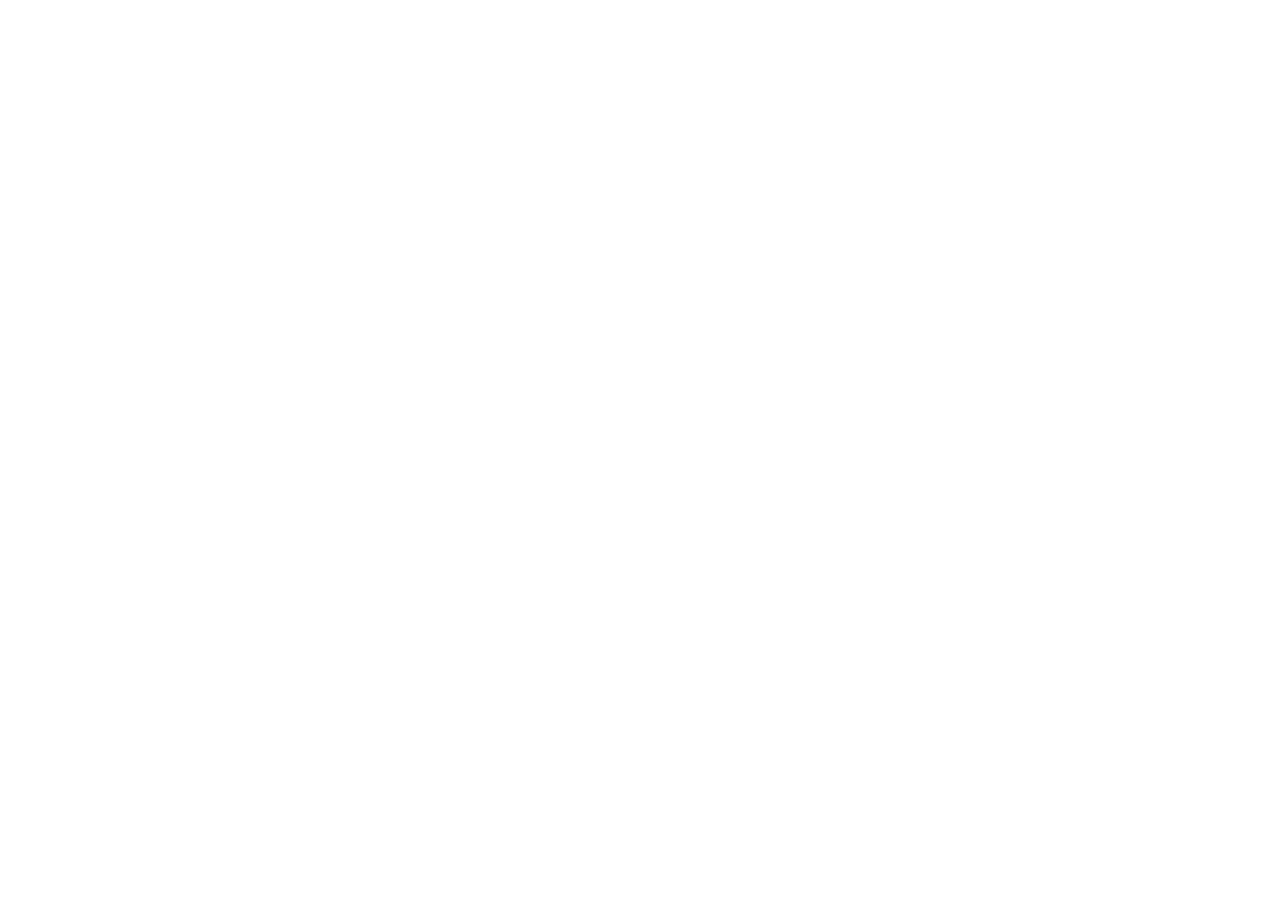
==== index.html @ 2fc28670 "Inicio del proyecto - Revisión" ====
<!DOCTYPE html>
<html lang="en">

<head>
    <meta charset="UTF-8">
    <meta name="viewport" content="width=device-width, initial-scale=1.0">
    <title>Document</title>
    <link rel="preconnect" href="https://fonts.googleapis.com">
    <link rel="preconnect" href="https://fonts.gstatic.com" crossorigin>
    <link href="https://fonts.googleapis.com/css2?family=Quicksand:wght@300;500;700&display=swap" rel="stylesheet">
    <style>
        :root {
            --white: #FFFFFF;
            --black: #000000;
            --very-light-pink: #C7C7C7;
            --text-input-field: #F7F7F7;
            --hospital-green: #ACD9B2;
        }

        body {
            font-family: 'Quicksand', sans-serif;
        }
    </style>
</head>

<body>

</body>

</html>
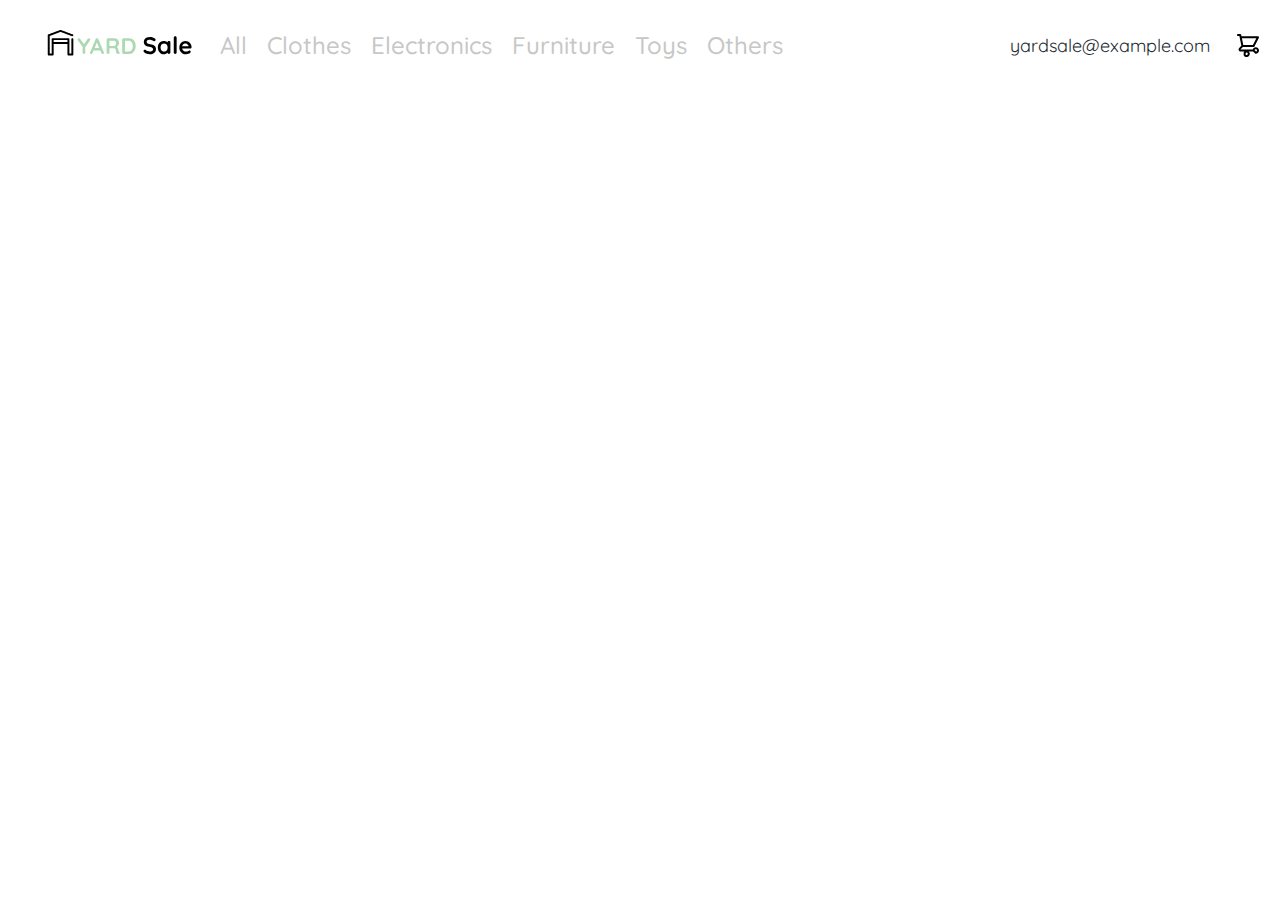
==== commit 654ca1b9: "Barra de navegación casi finalizada. Se ha completado la mayor parte del diseño y funcionalidad. Aún" ====
--- a/index.html
+++ b/index.html
@@ -2,29 +2,65 @@
 <html lang="en">
 
 <head>
-    <meta charset="UTF-8">
-    <meta name="viewport" content="width=device-width, initial-scale=1.0">
-    <title>Document</title>
-    <link rel="preconnect" href="https://fonts.googleapis.com">
-    <link rel="preconnect" href="https://fonts.gstatic.com" crossorigin>
-    <link href="https://fonts.googleapis.com/css2?family=Quicksand:wght@300;500;700&display=swap" rel="stylesheet">
-    <style>
-        :root {
-            --white: #FFFFFF;
-            --black: #000000;
-            --very-light-pink: #C7C7C7;
-            --text-input-field: #F7F7F7;
-            --hospital-green: #ACD9B2;
-        }
+  <meta charset="UTF-8" />
+  <meta name="viewport" content="width=div, initial-scale=1.0" />
+  <title>Yard Sale</title>
+  <link rel="shortcut icon" href="Platzi_YardSale_Logos/favicon_bota_fora.svg" type="img" />
+  <link rel="preconnect" href="https://fonts.googleapis.com" />
+  <link rel="preconnect" href="https://fonts.gstatic.com" crossorigin />
+  <link href="https://fonts.googleapis.com/css2?family=Quicksand:wght@300;500;700&display=swap" rel="stylesheet" />
 
-        body {
-            font-family: 'Quicksand', sans-serif;
-        }
-    </style>
+  <link rel="stylesheet" href="CSS/button.css" />
+  <link rel="stylesheet" href="CSS/variables.css" />
+  <link rel="stylesheet" href="CSS/navegation.css" />
+  <link rel="stylesheet" href="CSS/index.css" />
 </head>
 
 <body>
-
+  <div class="index">
+    <div class="index-nav global-nav">
+      <a href="index.html" class="index-nav__page-left-logo global-nav__page-logo global-nav__page-left-logo"><img
+          src="Platzi_YardSale_Logos/logo_yard_sale.svg" alt="Page logo" /></a>
+      <nav class="index-nav__elements global-nav__elements">
+        <input type="checkbox" id="menu-control" />
+        <label class="menu-control__img" for="menu-control"><img src="Platzi_YardSale_Icons/icon_menu.svg" alt="Menu"
+            id="btnLeft" /></label>
+        <ol class="index-nav__buttons global-nav__buttons">
+          <li>
+            <a href="index.html" class="index-nav__button button__nav-button">All</a>
+          </li>
+          <li>
+            <a href="index.html" class="index-nav__button button__nav-button">Clothes</a>
+          </li>
+          <li>
+            <a href="index.html" class="index-nav__button button__nav-button">Electronics</a>
+          </li>
+          <li>
+            <a href="index.html" class="index-nav__button button__nav-button">Furniture</a>
+          </li>
+          <li>
+            <a href="index.html" class="index-nav__button button__nav-button">Toys</a>
+          </li>
+          <li>
+            <a href="index.html" class="index-nav__button button__nav-button">Others</a>
+          </li>
+        </ol>
+      </nav>
+      <a href="index.html" class="index-nav__page-central-logo global-nav__page-logo global-nav__page-central-logo"><img
+          src="Platzi_YardSale_Logos/logo_yard_sale.svg" alt="Page logo" /></a>
+      <div class="index-nav__account-shopping-cart global-nav__account-shopping-cart">
+        <div class="name-options">
+          <div class="name-container">
+            <p class="name">yardsale@example.com</p>
+          </div>
+        </div>
+        <a href="shopping_cart1.html" class="index-nav__button button__nav-button"><img
+            src="Platzi_YardSale_Icons/icon_shopping_cart.svg" alt="Shopping cart icon" /></a>
+      </div>
+    </div>
+    <div class="login-container">
+    </div>
+  </div>
 </body>
 
 </html>--- a/CSS/button.css
+++ b/CSS/button.css
@@ -0,0 +1,34 @@
+.button__primary-button {
+    background-color: var(--hospital-green);
+    font-size: var(--md);
+    border: none;
+    border-radius: 8px;
+    color: var(--white);
+    height: 45px;
+    width: 100%;
+    cursor: pointer;
+    font-weight: bold;
+}
+
+.button__secondary-button {
+    background-color: var(--white);
+    font-size: var(--md);
+    border: solid var(--hospital-green) 1px;
+    border-radius: 8px;
+    color: var(--hospital-green);
+    height: 45px;
+    width: 100%;
+    cursor: pointer;
+    font-weight: 500;
+    text-decoration: none;
+}
+
+.button__nav-button {
+    background-color: var(--white);
+    font-size: var(--lg);
+    color: var(--very-light-pink);
+    width: 100%;
+    cursor: pointer;
+    font-weight: 500;
+    text-decoration: none;
+}--- a/CSS/variables.css
+++ b/CSS/variables.css
@@ -0,0 +1,13 @@
+:root {
+    --white: #FFFFFF;
+    --black: #000000;
+    --dark: #232830;
+    --very-light-pink: #C7C7C7;
+    --text-input-field: #F7F7F7;
+    --hospital-green: #ACD9B2;
+    --sm: 16px;
+    --md: 18px;
+    --lg: 24px;
+    --logo: 30px;
+    --logo-s: 22px;
+}--- a/CSS/navegation.css
+++ b/CSS/navegation.css
@@ -0,0 +1,211 @@
+.global-nav {
+  background-color: white;
+  margin-top: 20px;
+  width: 100%;
+
+  display: grid;
+  place-items: center;
+  place-content: center;
+  justify-content: space-between;
+
+  grid-template-columns: 50px 1fr 50px;
+  /* grid-template-rows: 250px; */
+  grid-template-rows: 50px;
+
+  position: sticky;
+  top: 0;
+  align-self: start;
+}
+
+.global-nav__page-left-logo {
+  display: none;
+}
+
+.global-nav__page-logo img {
+  height: var(--logo);
+}
+
+.global-nav__elements {
+  width: 100%;
+  display: flex;
+  flex-direction: row;
+  justify-content: flex-start;
+}
+
+/* .global-nav__elements label {
+  display: grid;
+  place-items: center;
+  margin: 0;
+} */
+
+.menu-control__img {
+  display: grid;
+  place-items: center;
+  margin: 0;
+}
+
+#menu-control {
+  display: none;
+}
+
+.global-nav__buttons {
+  width: 100%;
+  display: flex;
+  padding: 0 0 0 0;
+  list-style: none;
+}
+
+.global-nav__buttons li {
+  display: none;
+  padding: 0 20px 0 0;
+}
+
+.global-nav__account-shopping-cart {
+  width: 100%;
+  display: grid;
+  align-items: end;
+  grid-template-columns: 3fr 1fr;
+  grid-template-rows: 1fr;
+}
+
+.name-options {
+  height: 50px;
+  display: none;
+}
+
+.name-container {
+  height: 50px;
+  font-size: var(--md);
+  color: var(--dark);
+  display: flex;
+  /* align-self: end; */
+  /* position: relative; */
+  /* top: 16px; */
+  /* z-index: 2; */
+  align-items: center;
+}
+
+.name {
+  margin: 0;
+}
+
+.options-container {
+  display: none;
+  /* position: relative; */
+  /* top: 20px; */
+  /* left: 38px; */
+  /* width: 150px; */
+  background-color: var(--white);
+  /* z-index: 1; */
+  border-radius: 8px;
+  box-shadow: 3px 3px 10px var(--very-light-pink);
+}
+
+.options {
+  margin: 0;
+  padding: 20px 10px 20px 0;
+  list-style: none;
+}
+
+.options li {
+  padding: 10px
+}
+
+.my-orders-option__button {
+  color: var(--black);
+}
+
+.my-account-option__button {
+  margin-top: 10px;
+  color: var(--black);
+}
+
+.global-nav__account-shopping-cart a {
+  display: flex;
+  flex-direction: row-reverse;
+  place-self: center;
+}
+
+.global-shopping__button {
+  color: var(--hospital-green);
+}
+
+.action__button {
+  color: var(--hospital-green);
+  margin-top: 40px;
+}
+
+@media (min-width: 320px) {
+  /* smartphones, iPhone, portrait 480x320 phones */
+}
+@media (min-width: 481px) {
+  /* portrait e-readers (Nook/Kindle), smaller tablets @ 600 or @ 640 wide. */
+}
+@media (min-width: 641px) {
+  /* portrait tablets, portrait iPad, landscape e-readers, landscape 800x480 or 854x480 phones */
+  .global-nav {
+    grid-template-columns: 200px 1fr 250px;
+  }
+  .global-nav__page-left-logo {
+    width: 100%;
+    display: grid;
+    place-items: center;
+  }
+  .global-nav__page-central-logo {
+    display: none;
+  }
+  #menu-control:checked ~ ol {
+    display: flex;
+    flex-direction: column;
+    position: relative;
+    top: 106px;
+    left: 20px;
+  }
+  #menu-control:checked ~ ol > li {
+    display: block;
+    padding-bottom: 10px;
+  }
+  .global-nav__elements li:hover a {
+    color: var(--hospital-green);
+  }
+  /* ::-webkit-scrollbar {
+    display: none;
+  } */
+  .name-options {
+    display: grid;
+    grid-template-rows: 50px auto;
+}
+  .global-name-options:hover .options-container {
+    display: block;
+  }
+}
+@media (min-width: 961px) {
+  /* tablet, landscape iPad, lo-res laptops ands desktops */
+}
+@media (min-width: 1070px) {
+  /* big landscape tablets, laptops, and desktops */
+  .global-nav {
+    grid-template-columns: 200px 1fr 250px;
+  }
+  .global-nav__elements {
+    display: flex;
+  }
+  .global-nav__elements label {
+    display: none;
+  }
+  #menu-control:checked ~ ol > li {
+    display: flex;
+    padding: 0 20px 0 0;
+  }
+  #menu-control:checked ~ ol {
+    flex-direction: row;
+    position: static;
+  }
+  .global-nav__elements li {
+    display: block;
+    padding: 0 20px 0 0;
+  }
+}
+@media (min-width: 1281px) {
+  /* hi-res laptops and desktops */
+}
--- a/CSS/index.css
+++ b/CSS/index.css
@@ -0,0 +1,156 @@
+body {
+  margin: 0 20px;
+  height: 100vh;
+  font-family: "Quicksand", sans-serif;
+}
+
+.home1 {
+  width: 100%;
+  height: 100%;
+  display: grid;
+  grid-template-columns: auto;
+  grid-template-rows: 70px 1fr;
+  place-items: center;
+}
+
+/* .login-nav {
+    width: 100%;
+    height: 80px;
+    display: none;
+    place-items: center;
+    grid-template-columns: 250px auto 250px;
+    grid-template-rows: 1fr;
+  } */
+
+/* .login-nav__page-logo {
+    width: 100%;
+    display: grid;
+    place-items: center;
+  }
+  
+  .login-nav__page-logo img {
+    height: var(--logo);
+  }
+  
+  .login-nav__elements {
+    width: 100%;
+    display: flex;
+    flex-direction: row;
+    justify-content: flex-start;
+  }
+  
+  .login-nav__elements img {
+    display: flex;
+  }
+  
+  .login-nav__elements ol {
+      width: 100%;
+      display:flex;  
+    list-style:none;
+    }
+  
+  .login-nav__elements li {
+    display: none;
+    padding: 0 20px 0 0;
+  } */
+
+/* .login-nav__account-shpcart {
+    width: 100%;
+    display: grid;
+    align-items: center;
+    grid-template-columns: 1fr 40px;
+    grid-template-rows: 1fr;
+    margin-right: 40px;
+  }
+  
+  .login-nav__account-shpcart a {
+    display: flex;
+    flex-direction: row-reverse;
+  }
+  
+  .login-nav__account-shpcart a:nth-child(1) {
+    color: var(--hospital-green);
+  } */
+
+.home1-container {
+  width: 300px;
+  display: grid;
+  grid-template-rows: 1fr 80px;
+}
+
+.home1-container__content {
+  align-self: start;
+}
+
+.home1-container__title {
+  font-size: var(--lg);
+  margin: 70px 0px 50px 0px;
+}
+
+.home1-container__form {
+  display: flex;
+  flex-direction: column;
+}
+
+.home1-container__label {
+  font-size: var(--sm);
+  font-weight: bold;
+  margin-bottom: 4px;
+}
+
+.home1-container__text {
+  background-color: var(--text-input-field);
+  border: none;
+  color: var(--very-light-pink);
+  border-radius: 8px;
+  height: 30px;
+  font-size: var(--md);
+  padding: 8px 0px;
+  margin-bottom: 28px;
+}
+
+/*La configuración de los botones se encuentra en el archivo button.css*/
+
+.home1__button {
+  margin-bottom: 25px;
+  display: flex;
+  flex-wrap: wrap;
+  place-content: center;
+  place-self: end center;
+}
+
+@media (max-width:290px)  {
+  .home1 {
+      width: 236px;
+  }
+  .home1-container {
+      justify-self: start;
+      justify-items: start;
+  }
+}
+@media (min-width:291px)  { /* smartphones, iPhone, portrait 480x320 phones */ 
+  .home1 {
+      width: 100%;
+  }
+}
+@media (min-width:320px)  { /* smartphones, iPhone, portrait 480x320 phones */ 
+  
+}
+@media (max-width:481px)  { /* portrait e-readers (Nook/Kindle), smaller tablets @ 600 or @ 640 wide. */ 
+  .home1-container {
+      width: 100%;
+      height: 100%;
+  }
+}
+@media (min-width:641px)  { /* portrait tablets, portrait iPad, landscape e-readers, landscape 800x480 or 854x480 phones */ 
+  .home1 {
+      grid-template-rows: 70px 1fr;
+      align-content: center;
+  }
+  .button__primary-button {
+      margin-top: 42px;
+  }
+}
+@media (min-width:961px)  { /* tablet, landscape iPad, lo-res laptops ands desktops */ }
+@media (min-width:1025px) { /* big landscape tablets, laptops, and desktops */ }
+@media (min-width:1281px) { /* hi-res laptops and desktops */ }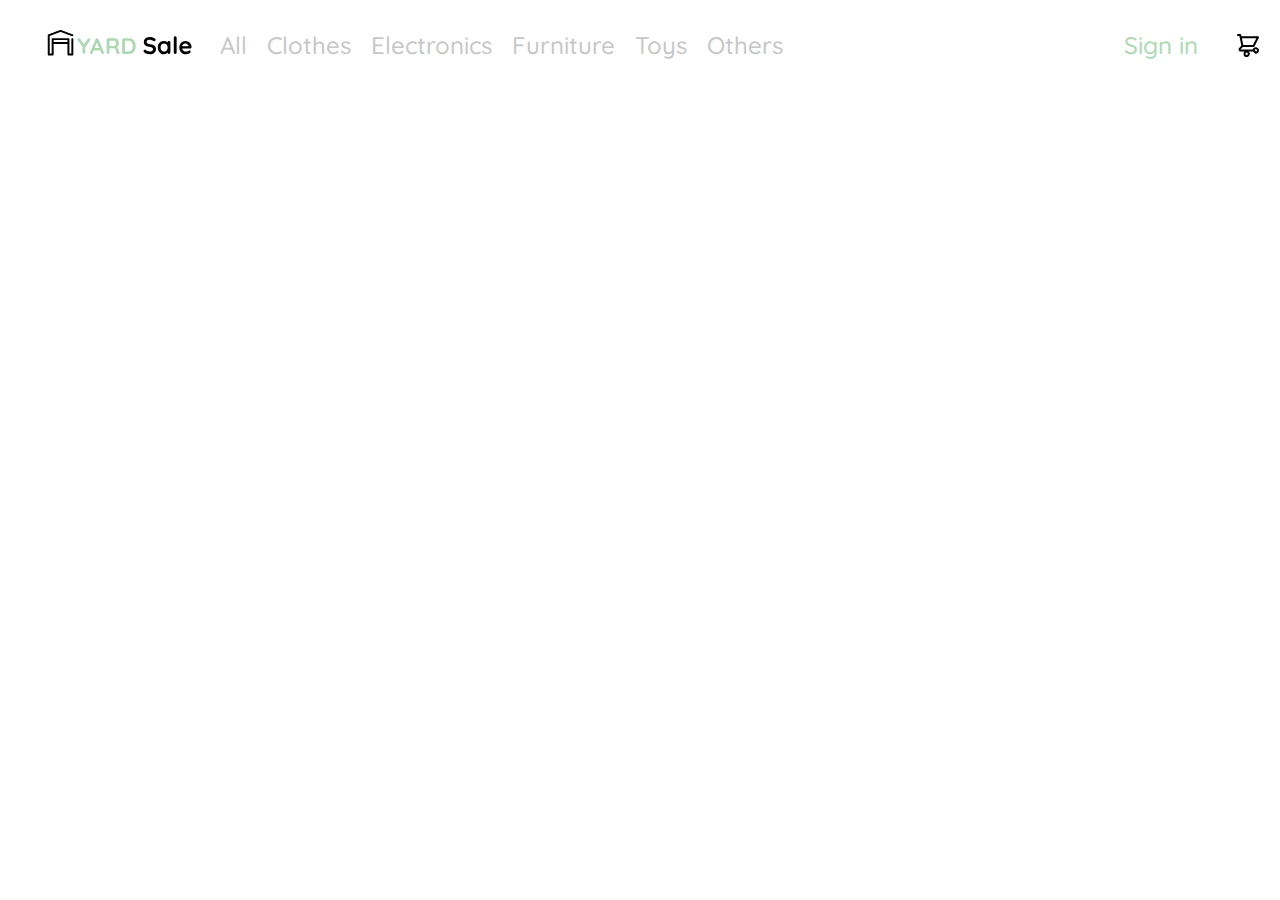
==== commit 40277862: "Versión para revisión" ====
--- a/index.html
+++ b/index.html
@@ -5,6 +5,7 @@
   <meta charset="UTF-8" />
   <meta name="viewport" content="width=div, initial-scale=1.0" />
   <title>Yard Sale</title>
+
   <link rel="shortcut icon" href="Platzi_YardSale_Logos/favicon_bota_fora.svg" type="img" />
   <link rel="preconnect" href="https://fonts.googleapis.com" />
   <link rel="preconnect" href="https://fonts.gstatic.com" crossorigin />
@@ -51,14 +52,15 @@
       <div class="index-nav__account-shopping-cart global-nav__account-shopping-cart">
         <div class="name-options">
           <div class="name-container">
-            <p class="name">yardsale@example.com</p>
+            <a href="login.html" class="name button__nav-button global-shopping__button">Sign
+              in</a>
           </div>
         </div>
         <a href="shopping_cart1.html" class="index-nav__button button__nav-button"><img
             src="Platzi_YardSale_Icons/icon_shopping_cart.svg" alt="Shopping cart icon" /></a>
       </div>
     </div>
-    <div class="login-container">
+    <div class="index-container">
     </div>
   </div>
 </body>
--- a/CSS/button.css
+++ b/CSS/button.css
@@ -1,34 +1,34 @@
 .button__primary-button {
-    background-color: var(--hospital-green);
-    font-size: var(--md);
-    border: none;
-    border-radius: 8px;
-    color: var(--white);
-    height: 45px;
-    width: 100%;
-    cursor: pointer;
-    font-weight: bold;
+  background-color: var(--hospital-green);
+  font-size: var(--md);
+  border: none;
+  border-radius: 8px;
+  color: var(--white);
+  height: 45px;
+  width: 100%;
+  cursor: pointer;
+  font-weight: bold;
 }
 
 .button__secondary-button {
-    background-color: var(--white);
-    font-size: var(--md);
-    border: solid var(--hospital-green) 1px;
-    border-radius: 8px;
-    color: var(--hospital-green);
-    height: 45px;
-    width: 100%;
-    cursor: pointer;
-    font-weight: 500;
-    text-decoration: none;
+  background-color: var(--white);
+  font-size: var(--md);
+  border: solid var(--hospital-green) 1px;
+  border-radius: 8px;
+  color: var(--hospital-green);
+  height: 45px;
+  width: 100%;
+  cursor: pointer;
+  font-weight: 500;
+  text-decoration: none;
 }
 
 .button__nav-button {
-    background-color: var(--white);
-    font-size: var(--lg);
-    color: var(--very-light-pink);
-    width: 100%;
-    cursor: pointer;
-    font-weight: 500;
-    text-decoration: none;
-}+  background-color: var(--white);
+  font-size: var(--lg);
+  color: var(--very-light-pink);
+  width: 100%;
+  cursor: pointer;
+  font-weight: 500;
+  text-decoration: none;
+}
--- a/CSS/variables.css
+++ b/CSS/variables.css
@@ -1,13 +1,13 @@
 :root {
-    --white: #FFFFFF;
-    --black: #000000;
-    --dark: #232830;
-    --very-light-pink: #C7C7C7;
-    --text-input-field: #F7F7F7;
-    --hospital-green: #ACD9B2;
-    --sm: 16px;
-    --md: 18px;
-    --lg: 24px;
-    --logo: 30px;
-    --logo-s: 22px;
-}+  --white: #ffffff;
+  --black: #000000;
+  --dark: #232830;
+  --very-light-pink: #c7c7c7;
+  --text-input-field: #f7f7f7;
+  --hospital-green: #acd9b2;
+  --sm: 16px;
+  --md: 18px;
+  --lg: 24px;
+  --logo: 30px;
+  --logo-s: 22px;
+}
--- a/CSS/navegation.css
+++ b/CSS/navegation.css
@@ -108,7 +108,7 @@
 }
 
 .options li {
-  padding: 10px
+  padding: 10px;
 }
 
 .my-orders-option__button {
@@ -174,7 +174,7 @@
   .name-options {
     display: grid;
     grid-template-rows: 50px auto;
-}
+  }
   .global-name-options:hover .options-container {
     display: block;
   }
--- a/CSS/index.css
+++ b/CSS/index.css
@@ -4,7 +4,7 @@
   font-family: "Quicksand", sans-serif;
 }
 
-.home1 {
+.index {
   width: 100%;
   height: 100%;
   display: grid;
@@ -13,92 +13,33 @@
   place-items: center;
 }
 
-/* .login-nav {
-    width: 100%;
-    height: 80px;
-    display: none;
-    place-items: center;
-    grid-template-columns: 250px auto 250px;
-    grid-template-rows: 1fr;
-  } */
-
-/* .login-nav__page-logo {
-    width: 100%;
-    display: grid;
-    place-items: center;
-  }
-  
-  .login-nav__page-logo img {
-    height: var(--logo);
-  }
-  
-  .login-nav__elements {
-    width: 100%;
-    display: flex;
-    flex-direction: row;
-    justify-content: flex-start;
-  }
-  
-  .login-nav__elements img {
-    display: flex;
-  }
-  
-  .login-nav__elements ol {
-      width: 100%;
-      display:flex;  
-    list-style:none;
-    }
-  
-  .login-nav__elements li {
-    display: none;
-    padding: 0 20px 0 0;
-  } */
-
-/* .login-nav__account-shpcart {
-    width: 100%;
-    display: grid;
-    align-items: center;
-    grid-template-columns: 1fr 40px;
-    grid-template-rows: 1fr;
-    margin-right: 40px;
-  }
-  
-  .login-nav__account-shpcart a {
-    display: flex;
-    flex-direction: row-reverse;
-  }
-  
-  .login-nav__account-shpcart a:nth-child(1) {
-    color: var(--hospital-green);
-  } */
-
-.home1-container {
+.index-container {
   width: 300px;
   display: grid;
   grid-template-rows: 1fr 80px;
 }
 
-.home1-container__content {
+.index-container__content {
   align-self: start;
 }
 
-.home1-container__title {
+.index-container__title {
   font-size: var(--lg);
   margin: 70px 0px 50px 0px;
 }
 
-.home1-container__form {
+.index-container__form {
   display: flex;
   flex-direction: column;
 }
 
-.home1-container__label {
+.index-container__label {
   font-size: var(--sm);
   font-weight: bold;
   margin-bottom: 4px;
 }
 
-.home1-container__text {
+.index-container__text {
   background-color: var(--text-input-field);
   border: none;
   color: var(--very-light-pink);
@@ -111,7 +52,7 @@
 
 /*La configuración de los botones se encuentra en el archivo button.css*/
 
-.home1__button {
+.index__button {
   margin-bottom: 25px;
   display: flex;
   flex-wrap: wrap;
@@ -119,38 +60,47 @@
   place-self: end center;
 }
 
-@media (max-width:290px)  {
-  .home1 {
-      width: 236px;
+@media (max-width: 290px) {
+  .index {
+    width: 236px;
   }
-  .home1-container {
-      justify-self: start;
-      justify-items: start;
+  .index-container {
+    justify-self: start;
+    justify-items: start;
   }
 }
-@media (min-width:291px)  { /* smartphones, iPhone, portrait 480x320 phones */ 
-  .home1 {
-      width: 100%;
+@media (min-width: 291px) {
+  /* smartphones, iPhone, portrait 480x320 phones */
+  .index {
+    width: 100%;
   }
 }
-@media (min-width:320px)  { /* smartphones, iPhone, portrait 480x320 phones */ 
-  
+@media (min-width: 320px) {
+  /* smartphones, iPhone, portrait 480x320 phones */
 }
-@media (max-width:481px)  { /* portrait e-readers (Nook/Kindle), smaller tablets @ 600 or @ 640 wide. */ 
-  .home1-container {
-      width: 100%;
-      height: 100%;
+@media (max-width: 481px) {
+  /* portrait e-readers (Nook/Kindle), smaller tablets @ 600 or @ 640 wide. */
+  .index-container {
+    width: 100%;
+    height: 100%;
   }
 }
-@media (min-width:641px)  { /* portrait tablets, portrait iPad, landscape e-readers, landscape 800x480 or 854x480 phones */ 
-  .home1 {
-      grid-template-rows: 70px 1fr;
-      align-content: center;
+@media (min-width: 641px) {
+  /* portrait tablets, portrait iPad, landscape e-readers, landscape 800x480 or 854x480 phones */
+  .index {
+    grid-template-rows: 70px 1fr;
+    align-content: center;
   }
   .button__primary-button {
-      margin-top: 42px;
+    margin-top: 42px;
   }
 }
-@media (min-width:961px)  { /* tablet, landscape iPad, lo-res laptops ands desktops */ }
-@media (min-width:1025px) { /* big landscape tablets, laptops, and desktops */ }
-@media (min-width:1281px) { /* hi-res laptops and desktops */ }+@media (min-width: 961px) {
+  /* tablet, landscape iPad, lo-res laptops ands desktops */
+}
+@media (min-width: 1025px) {
+  /* big landscape tablets, laptops, and desktops */
+}
+@media (min-width: 1281px) {
+  /* hi-res laptops and desktops */
+}
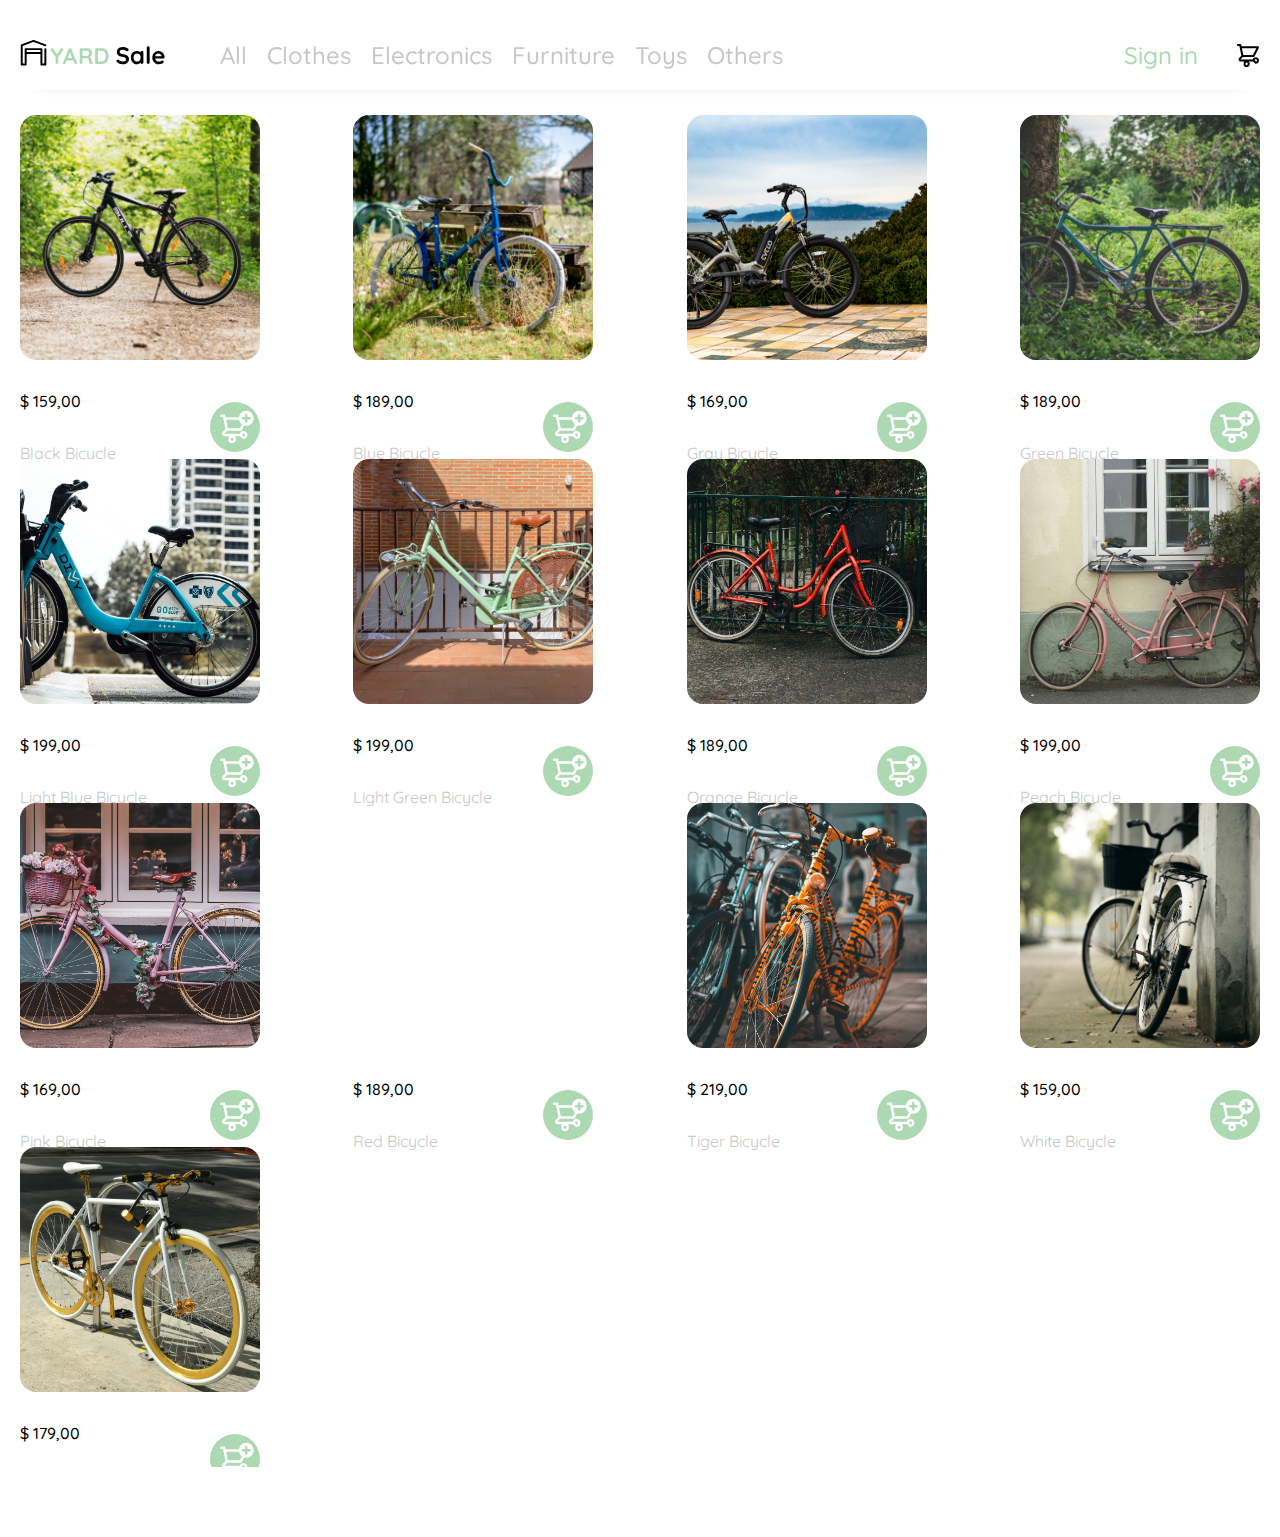
==== commit 0461e3fd: "Contenido principal de la página en proceso. Se ha completado la mayor parte del diseño responsive." ====
--- a/index.html
+++ b/index.html
@@ -24,7 +24,7 @@
           src="Platzi_YardSale_Logos/logo_yard_sale.svg" alt="Page logo" /></a>
       <nav class="index-nav__elements global-nav__elements">
         <input type="checkbox" id="menu-control" />
-        <label class="menu-control__img" for="menu-control"><img src="Platzi_YardSale_Icons/icon_menu.svg" alt="Menu"
+        <label class="menu-conktrol__img" for="menu-control"><img src="Platzi_YardSale_Icons/icon_menu.svg" alt="Menu"
             id="btnLeft" /></label>
         <ol class="index-nav__buttons global-nav__buttons">
           <li>
@@ -46,6 +46,48 @@
             <a href="index.html" class="index-nav__button button__nav-button">Others</a>
           </li>
         </ol>
+        <div class="phone-view">
+          <div class="phone-view__container">
+            <h1 class="phone-index-container__title phone-global__title">Categories</h1>
+            <nav class="phone-index-nav__elements phone-global-nav__elements">
+              <ol class="phone-index-nav__buttons phone-global-nav__buttons">
+                <li>
+                  <a href="index.html" class="index-nav__button phone-button__nav-button">All</a>
+                </li>
+                <li>
+                  <a href="index.html" class="index-nav__button phone-button__nav-button">Clothes</a>
+                </li>
+                <li>
+                  <a href="index.html" class="index-nav__button phone-button__nav-button">Electronics</a>
+                </li>
+                <li>
+                  <a href="index.html" class="index-nav__button phone-button__nav-button">Furniture</a>
+                </li>
+                <li>
+                  <a href="index.html" class="index-nav__button phone-button__nav-button">Toys</a>
+                </li>
+                <li>
+                  <a href="index.html" class="index-nav__button phone-button__nav-button">Others</a>
+                </li>
+              </ol>
+              <div class="phone-name-options global-name-options">
+                <div class="phone-options-container">
+                  <ol class="phone-options">
+                    <li><a href="my_orders.html" class="my-orders-option__button button__nav-button">My
+                        orders</a></li>
+                    <li><a href="my_account.html" class="my-account-option__button button__nav-button">My
+                        account</a>
+                    </li>
+                    <li>
+                      <p class="name"></p>
+                    </li>
+                    <li><a href="login.html" class="action__button button__nav-button">Sign in</a></li>
+                  </ol>
+                </div>
+              </div>
+            </nav>
+          </div>
+        </div>
       </nav>
       <a href="index.html" class="index-nav__page-central-logo global-nav__page-logo global-nav__page-central-logo"><img
           src="Platzi_YardSale_Logos/logo_yard_sale.svg" alt="Page logo" /></a>
@@ -60,7 +102,258 @@
             src="Platzi_YardSale_Icons/icon_shopping_cart.svg" alt="Shopping cart icon" /></a>
       </div>
     </div>
-    <div class="index-container">
+    <div class="index-container global-container">
+      <div class="index-container__cards">
+        <div class="card-container">
+          <div class="card-container__img-container">
+            <img src="Products/black-bicycle.jpg" alt="" class="product-img">
+          </div>
+          <div class="card-container__info-container">
+            <div class="card-container__price-name">
+              <div class="card-container__price">
+                <p class="product-price">$ 159,00</p>
+              </div>
+              <div class="card-container__name">
+                <p class="product-name">Black Bicycle</p>
+              </div>
+            </div>
+            <div class="card-container__shopping-cart">
+              <img src="Platzi_YardSale_Icons/bt_add_to_cart.svg" alt="" class="add-to-cart-img">
+            </div>
+          </div>
+        </div>
+        <div class="card-container">
+          <div class="card-container__img-container">
+            <img src="Products/blue-bicycle.jpg" alt="" class="product-img">
+          </div>
+          <div class="card-container__info-container">
+            <div class="card-container__price-name">
+              <div class="card-container__price">
+                <p class="product-price">$ 189,00</p>
+              </div>
+              <div class="card-container__name">
+                <p class="product-name">Blue Bicycle</p>
+              </div>
+            </div>
+            <div class="card-container__shopping-cart">
+              <img src="Platzi_YardSale_Icons/bt_add_to_cart.svg" alt="" class="add-to-cart-img">
+            </div>
+          </div>
+        </div>
+        <div class="card-container">
+          <div class="card-container__img-container">
+            <img src="Products/gray-bicycle.jpg" alt="" class="product-img">
+          </div>
+          <div class="card-container__info-container">
+            <div class="card-container__price-name">
+              <div class="card-container__price">
+                <p class="product-price">$ 169,00</p>
+              </div>
+              <div class="card-container__name">
+                <p class="product-name">Gray Bicycle</p>
+              </div>
+            </div>
+            <div class="card-container__shopping-cart">
+              <img src="Platzi_YardSale_Icons/bt_add_to_cart.svg" alt="" class="add-to-cart-img">
+            </div>
+          </div>
+        </div>
+        <div class="card-container">
+          <div class="card-container__img-container">
+            <img src="Products/green-bicycle.jpg" alt="" class="product-img">
+          </div>
+          <div class="card-container__info-container">
+            <div class="card-container__price-name">
+              <div class="card-container__price">
+                <p class="product-price">$ 189,00</p>
+              </div>
+              <div class="card-container__name">
+                <p class="product-name">Green Bicycle</p>
+              </div>
+            </div>
+            <div class="card-container__shopping-cart">
+              <img src="Platzi_YardSale_Icons/bt_add_to_cart.svg" alt="" class="add-to-cart-img">
+            </div>
+          </div>
+        </div>
+        <div class="card-container">
+          <div class="card-container__img-container">
+            <img src="Products/light-blue-bicycle.jpg" alt="" class="product-img">
+          </div>
+          <div class="card-container__info-container">
+            <div class="card-container__price-name">
+              <div class="card-container__price">
+                <p class="product-price">$ 199,00</p>
+              </div>
+              <div class="card-container__name">
+                <p class="product-name">Light Blue Bicycle</p>
+              </div>
+            </div>
+            <div class="card-container__shopping-cart">
+              <img src="Platzi_YardSale_Icons/bt_add_to_cart.svg" alt="" class="add-to-cart-img">
+            </div>
+          </div>
+        </div>
+        <div class="card-container">
+          <div class="card-container__img-container">
+            <img src="Products/light-green-bicycle.jpg" alt="" class="product-img">
+          </div>
+          <div class="card-container__info-container">
+            <div class="card-container__price-name">
+              <div class="card-container__price">
+                <p class="product-price">$ 199,00</p>
+              </div>
+              <div class="card-container__name">
+                <p class="product-name">Light Green Bicycle</p>
+              </div>
+            </div>
+            <div class="card-container__shopping-cart">
+              <img src="Platzi_YardSale_Icons/bt_add_to_cart.svg" alt="" class="add-to-cart-img">
+            </div>
+          </div>
+        </div>
+        <div class="card-container">
+          <div class="card-container__img-container">
+            <img src="Products/orange-bicycle.jpg" alt="" class="product-img">
+          </div>
+          <div class="card-container__info-container">
+            <div class="card-container__price-name">
+              <div class="card-container__price">
+                <p class="product-price">$ 189,00</p>
+              </div>
+              <div class="card-container__name">
+                <p class="product-name">Orange Bicycle</p>
+              </div>
+            </div>
+            <div class="card-container__shopping-cart">
+              <img src="Platzi_YardSale_Icons/bt_add_to_cart.svg" alt="" class="add-to-cart-img">
+            </div>
+          </div>
+        </div>
+        <div class="card-container">
+          <div class="card-container__img-container">
+            <img src="Products/peach-bicycle.jpg" alt="" class="product-img">
+          </div>
+          <div class="card-container__info-container">
+            <div class="card-container__price-name">
+              <div class="card-container__price">
+                <p class="product-price">$ 199,00</p>
+              </div>
+              <div class="card-container__name">
+                <p class="product-name">Peach Bicycle</p>
+              </div>
+            </div>
+            <div class="card-container__shopping-cart">
+              <img src="Platzi_YardSale_Icons/bt_add_to_cart.svg" alt="" class="add-to-cart-img">
+            </div>
+          </div>
+        </div>
+        <div class="card-container">
+          <div class="card-container__img-container">
+            <img src="Products/pink-bicycle.jpg" alt="" class="product-img">
+          </div>
+          <div class="card-container__info-container">
+            <div class="card-container__price-name">
+              <div class="card-container__price">
+                <p class="product-price">$ 169,00</p>
+              </div>
+              <div class="card-container__name">
+                <p class="product-name">Pink Bicycle</p>
+              </div>
+            </div>
+            <div class="card-container__shopping-cart">
+              <img src="Platzi_YardSale_Icons/bt_add_to_cart.svg" alt="" class="add-to-cart-img">
+            </div>
+          </div>
+        </div>
+        <div class="card-container">
+          <div class="card-container__img-container">
+            <img src="Products/red-bicycle.jpg" alt="" class="product-img">
+          </div>
+          <div class="card-container__info-container">
+            <div class="card-container__price-name">
+              <div class="card-container__price">
+                <p class="product-price">$ 189,00</p>
+              </div>
+              <div class="card-container__name">
+                <p class="product-name">Red Bicycle</p>
+              </div>
+            </div>
+            <div class="card-container__shopping-cart">
+              <img src="Platzi_YardSale_Icons/bt_add_to_cart.svg" alt="" class="add-to-cart-img">
+            </div>
+          </div>
+        </div>
+        <div class="card-container">
+          <div class="card-container__img-container">
+            <img src="Products/tiger-bicycle.jpg" alt="" class="product-img">
+          </div>
+          <div class="card-container__info-container">
+            <div class="card-container__price-name">
+              <div class="card-container__price">
+                <p class="product-price">$ 219,00</p>
+              </div>
+              <div class="card-container__name">
+                <p class="product-name">Tiger Bicycle</p>
+              </div>
+            </div>
+            <div class="card-container__shopping-cart">
+              <img src="Platzi_YardSale_Icons/bt_add_to_cart.svg" alt="" class="add-to-cart-img">
+            </div>
+          </div>
+        </div>
+        <div class="card-container">
+          <div class="card-container__img-container">
+            <img src="Products/white-bicycle.jpg" alt="" class="product-img">
+          </div>
+          <div class="card-container__info-container">
+            <div class="card-container__price-name">
+              <div class="card-container__price">
+                <p class="product-price">$ 159,00</p>
+              </div>
+              <div class="card-container__name">
+                <p class="product-name">White Bicycle</p>
+              </div>
+            </div>
+            <div class="card-container__shopping-cart">
+              <img src="Platzi_YardSale_Icons/bt_add_to_cart.svg" alt="" class="add-to-cart-img">
+            </div>
+          </div>
+        </div>
+        <div class="card-container">
+          <div class="card-container__img-container">
+            <img src="Products/white-yellow-bicycle.jpg" alt="" class="product-img">
+          </div>
+          <div class="card-container__info-container">
+            <div class="card-container__price-name">
+              <div class="card-container__price">
+                <p class="product-price">$ 179,00</p>
+              </div>
+              <div class="card-container__name">
+                <p class="product-name">White-Yellow Bicycle</p>
+              </div>
+            </div>
+            <div class="card-container__shopping-cart">
+              <img src="Platzi_YardSale_Icons/bt_add_to_cart.svg" alt="" class="add-to-cart-img">
+            </div>
+          </div>
+        </div>
+
+
+
+
+
+
+
+      </div>
+
+
+
+
+
+      <div class="pagination">
+
+      </div>
     </div>
   </div>
 </body>
--- a/CSS/button.css
+++ b/CSS/button.css
@@ -32,3 +32,13 @@
   font-weight: 500;
   text-decoration: none;
 }
+
+.phone-button__nav-button {
+  background-color: var(--white);
+  font-size: var(--lg);
+  color: var(--black);
+  width: 100%;
+  cursor: pointer;
+  font-weight: 700;
+  text-decoration: none;
+}--- a/CSS/variables.css
+++ b/CSS/variables.css
@@ -10,4 +10,6 @@
   --lg: 24px;
   --logo: 30px;
   --logo-s: 22px;
-}
+  --cart-icon-size-lg: 50px;
+  --cart-icon-size-md: 40px;
+}--- a/CSS/navegation.css
+++ b/CSS/navegation.css
@@ -10,11 +10,15 @@
 
   grid-template-columns: 50px 1fr 50px;
   /* grid-template-rows: 250px; */
-  grid-template-rows: 50px;
+  grid-template-rows: 70px;
+
+  box-shadow: 0px 14px 14px -20px var(--very-light-pink);
 
   position: sticky;
   top: 0;
   align-self: start;
+
+  z-index: 2;
 }
 
 .global-nav__page-left-logo {
@@ -111,6 +115,10 @@
   padding: 10px;
 }
 
+.options li a {
+  font-size: var(--md);
+}
+
 .my-orders-option__button {
   color: var(--black);
 }
@@ -135,13 +143,131 @@
   margin-top: 40px;
 }
 
+.phone-view {
+  width: 100%;
+  height: calc(100vh - 100px);
+  background-color: white;
+  display: none;
+  position: absolute;
+  top: 0;
+  left: 0;
+}
+
+.phone-view__container {
+  width: 260px;
+  display: grid;
+  grid-template-rows: 50px 1fr;
+}
+
+.phone-global-nav__elements {
+  display: grid;
+  grid-template-rows: 1fr 0.8fr;
+} 
+
+.phone-global__title {
+  margin: 0;
+  font-size: var(--lg);
+  align-self: center;
+  padding: 0 0 0 50px;
+}
+
+.phone-global-nav__buttons {
+  width: 180px;
+  margin: 0;
+  display: flex;
+  flex-direction: column;
+  place-content: start end;
+  padding: 0 0 0 50px;
+  list-style: none;
+}
+
+.phone-global-nav__buttons li {
+  display: none;
+  width: 180px;
+  padding: 0 0 30px 0;
+}
+
+.phone-global-nav__buttons li:nth-child(6) {
+  display: none;
+  padding: 0 0 80px 0;
+}
+
+.phone-global-nav__buttons li a {
+  font-size: var(--md);
+}
+
+.phone-name-options {
+  display: grid;
+  place-content: start;
+  grid-template-columns: 1fr;
+  grid-template-rows: 1fr;
+}
+
+.phone-options-container {
+  height: 100%;
+  display: grid;
+  grid-template-columns: 1fr;
+  grid-template-rows: 1fr;
+  place-content: end start;
+  /* position: relative; */
+  /* top: 20px; */
+  /* left: 38px; */
+  /* width: 150px; */
+  background-color: var(--white);
+  /* z-index: 1; */
+}
+
+.phone-options {
+  margin: 0;
+  padding: 0;
+  display: grid;
+  grid-template-rows: auto auto 1fr auto;
+  list-style: none;
+}
+
+.phone-options li {
+  padding: 30px 0 0 50px;
+}
+
+.phone-options li:nth-child(1) {
+  padding: 80px 0 0 50px;
+}
+
+.phone-options li:nth-child(3) {
+  place-self: end start;
+}
+
+.phone-options li:nth-child(4) {
+  padding: 5px 0 20px 50px;
+  place-self: end start;
+}
+
+.phone-options li a {
+  font-size: var(--md);
+  font-weight: 700;
+
+}
+
+.menu-control__img {
+  z-index: 6;
+}
+
 @media (min-width: 320px) {
   /* smartphones, iPhone, portrait 480x320 phones */
 }
 @media (min-width: 481px) {
   /* portrait e-readers (Nook/Kindle), smaller tablets @ 600 or @ 640 wide. */
 }
-@media (min-width: 641px) {
+@media (max-width: 720px) {
+  /* portrait e-readers (Nook/Kindle), smaller tablets @ 600 or @ 640 wide. */
+  #menu-control:checked ~ div {
+    display: grid;
+  }
+  #menu-control:checked ~ div ol > li {
+    display: block;
+  }
+}
+@media (min-width: 721px) {
   /* portrait tablets, portrait iPad, landscape e-readers, landscape 800x480 or 854x480 phones */
   .global-nav {
     grid-template-columns: 200px 1fr 250px;
@@ -149,7 +275,7 @@
   .global-nav__page-left-logo {
     width: 100%;
     display: grid;
-    place-items: center;
+    place-items: center start;
   }
   .global-nav__page-central-logo {
     display: none;
@@ -165,6 +291,9 @@
     display: block;
     padding-bottom: 10px;
   }
+  .phone-view {
+    display: none;
+  }
   .global-nav__elements li:hover a {
     color: var(--hospital-green);
   }
--- a/CSS/index.css
+++ b/CSS/index.css
@@ -6,91 +6,131 @@
 
 .index {
   width: 100%;
-  height: 100%;
+  height: auto;
+  min-height: 100%;
+
   display: grid;
   grid-template-columns: auto;
-  grid-template-rows: 70px 1fr;
-  place-items: center;
+  grid-template-rows: 70px auto;
+  place-items: start center;
 }
 
 .index-container {
-  width: 300px;
+  width: 100%;
+  height: auto;
+  padding: 45px 0 0 0;
   display: grid;
-  grid-template-rows: 1fr 80px;
+  grid-template-columns: 1fr;
+  grid-auto-rows: 1fr 70px;
+  /* grid-template-rows: repeat(auto-fit, 240px); */
 }
 
-.index-container__content {
-  align-self: start;
+.index-container__cards {
+  width: 100%;
+  height: auto;
+  display: grid;
+  grid-template-columns: repeat(auto-fit, 240px);
+  grid-auto-rows: 320px;
+  /* grid-template-rows: repeat(auto-fit, 240px); */
+  column-gap: 24px;
+  row-gap: 24px;
+  justify-content: space-between;
+  overflow: hidden;
 }
 
-.index-container__title {
-  font-size: var(--lg);
-  margin: 70px 0px 50px 0px;
+.card-container {
+  display: grid;
+  grid-template-rows: auto 60px;
+  row-gap: 15px;
 }
 
-.index-container__form {
-  display: flex;
-  flex-direction: column;
+.card-container__img-container {
+  overflow: hidden;
+  border-radius: 16px;
 }
 
-.index-container__label {
-  font-size: var(--sm);
-  font-weight: bold;
-  margin-bottom: 4px;
+.product-img {
+  height: 100%;
+  margin-left: 50%;
+  transform: translateX(-50%);
 }
 
-.index-container__text {
-  background-color: var(--text-input-field);
-  border: none;
-  color: var(--very-light-pink);
-  border-radius: 8px;
-  height: 30px;
-  font-size: var(--md);
-  padding: 8px 0px;
-  margin-bottom: 28px;
+.card-container__info-container {
+  height: 100%;
+  display: grid;
+  grid-template-columns: 1fr 60px;
 }
 
-/*La configuración de los botones se encuentra en el archivo button.css*/
+.card-container__price-name {
+  display: grid;
+  grid-template-rows: 1fr 1fr;
+}
 
-.index__button {
-  margin-bottom: 25px;
-  display: flex;
-  flex-wrap: wrap;
-  place-content: center;
-  place-self: end center;
+.card-container__price {
+  min-height: 100%;
+  display: grid;
+  place-items: end start;
+}
+
+.product-price {
+  font-size: var(--sm);
+  color: var(--black);
+  font-weight: 500;
+}
+
+.card-container__name {
+  min-height: 100%;
+  display: grid;
+  place-items: start start;
+}
+
+.product-name {
+  font-size: var(--sm);
+  color: var(--very-light-pink);
+  font-weight: 400;
+}
+
+.card-container__shopping-cart {
+  display: grid;
+  place-items: center end;
+}
+
+.add-to-cart-img {
+  height: var(--cart-icon-size-lg);
 }
 
 @media (max-width: 290px) {
-  .index {
-    width: 236px;
-  }
-  .index-container {
-    justify-self: start;
-    justify-items: start;
-  }
 }
 @media (min-width: 291px) {
   /* smartphones, iPhone, portrait 480x320 phones */
-  .index {
-    width: 100%;
-  }
 }
 @media (min-width: 320px) {
   /* smartphones, iPhone, portrait 480x320 phones */
 }
 @media (max-width: 481px) {
   /* portrait e-readers (Nook/Kindle), smaller tablets @ 600 or @ 640 wide. */
-  .index-container {
-    width: 100%;
-    height: 100%;
+  .index-container__cards {
+    grid-template-columns: repeat(auto-fit, 160px);
+    grid-auto-rows: 236px;
+    column-gap: 4px;
+    row-gap: 24px;
+  }
+  .card-container__price-name {
+    display: grid;
+    grid-template-rows: 20px 1fr;
+  }
+  .card-container__shopping-cart {
+    display: grid;
+    place-items: start end;
+  }
+  .add-to-cart-img {
+    width: var(--cart-icon-size-md);
+    height: auto;
   }
 }
 @media (min-width: 641px) {
   /* portrait tablets, portrait iPad, landscape e-readers, landscape 800x480 or 854x480 phones */
-  .index {
-    grid-template-rows: 70px 1fr;
-    align-content: center;
-  }
+
   .button__primary-button {
     margin-top: 42px;
   }
@@ -101,6 +141,6 @@
 @media (min-width: 1025px) {
   /* big landscape tablets, laptops, and desktops */
 }
-@media (min-width: 1281px) {
+@media (min-width: 1074px) {
   /* hi-res laptops and desktops */
 }
